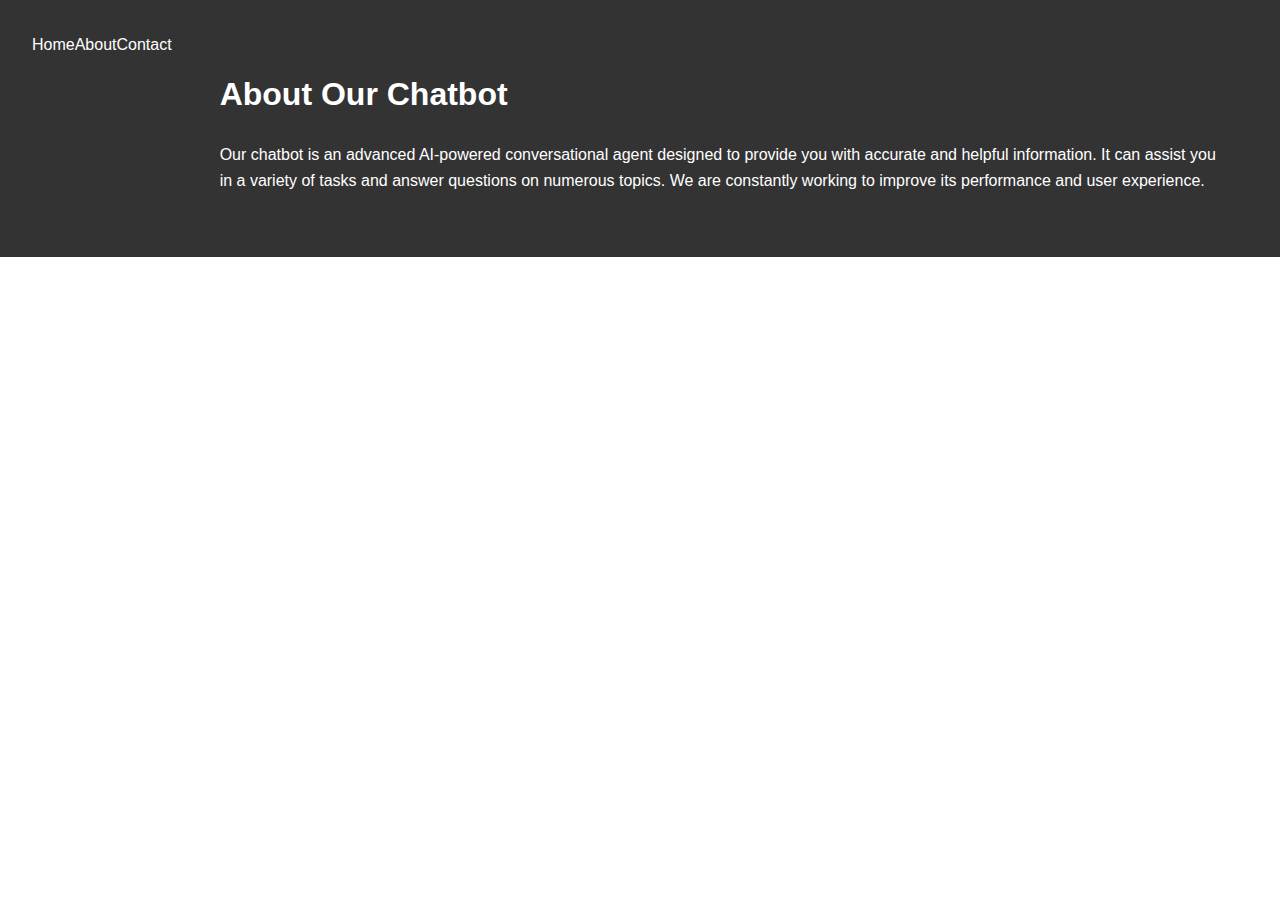
==== about.html @ eccf0aeb "push" ====
<!DOCTYPE html>
<html lang="en">
<head>
    <meta charset="UTF-8">
    <meta name="viewport" content="width=device-width, initial-scale=1.0">
    <title>About Chatbot</title>
    <link rel="stylesheet" href="style.css">
</head>
<body>
    <header>
        <nav>
            <a href="index.html
            <!DOCTYPE html>
            <html lang="en">
            <head>
                <meta charset="UTF-8">
                <meta name="viewport" content="width=device-width, initial-scale=1.0">
                <title>About Chatbot</title>
                <link rel="stylesheet" href="style.css">
            </head>
            <body>
                <header>
                    <nav>
                        <nav>
                            <a href="index.html">Home</a>
                            <a href="about.html">About</a>
                            <a href="contact.html">Contact</a>
                        </nav>
                    </nav>
                </header>
                <main>
                    <h1>About Our Chatbot</h1>
                    <p>
                        Our chatbot is an advanced AI-powered conversational agent designed to provide you with accurate and helpful information. It can assist you in a variety of tasks and answer questions on numerous topics. We are constantly working to improve its performance and user experience.
                    </p>
                </main>
            </body>
            </html>
---- style.css ----
body {
  font-family: Arial, sans-serif;
  line-height: 1.6;
  margin: 0;
  padding: 0;
}

header {
  background: #333;
  color: #fff;
  padding: 1rem;
}

nav {
  display: flex;
  justify-content: space-around;
}

nav a {
  color: #fff;
  text-decoration: none;
}

main {
  padding: 2rem;
}

label {
  display: inline-block;
  width: 100px;
}

input[type="text"], input[type="email"], textarea {
  width: 100%;
  padding: 0.5rem;
  margin-bottom: 1rem;
}

input[type="submit"] {
  display: inline-block;
  background: #333;
  color: #fff;
  padding: 0.5rem 1rem;
  border: none;
  cursor: pointer;
}

input[type="submit"]:hover {
  background: #444;
}
---- style.css ----
body {
  font-family: Arial, sans-serif;
  line-height: 1.6;
  margin: 0;
  padding: 0;
}

header {
  background: #333;
  color: #fff;
  padding: 1rem;
}

nav {
  display: flex;
  justify-content: space-around;
}

nav a {
  color: #fff;
  text-decoration: none;
}

main {
  padding: 2rem;
}

label {
  display: inline-block;
  width: 100px;
}

input[type="text"], input[type="email"], textarea {
  width: 100%;
  padding: 0.5rem;
  margin-bottom: 1rem;
}

input[type="submit"] {
  display: inline-block;
  background: #333;
  color: #fff;
  padding: 0.5rem 1rem;
  border: none;
  cursor: pointer;
}

input[type="submit"]:hover {
  background: #444;
}
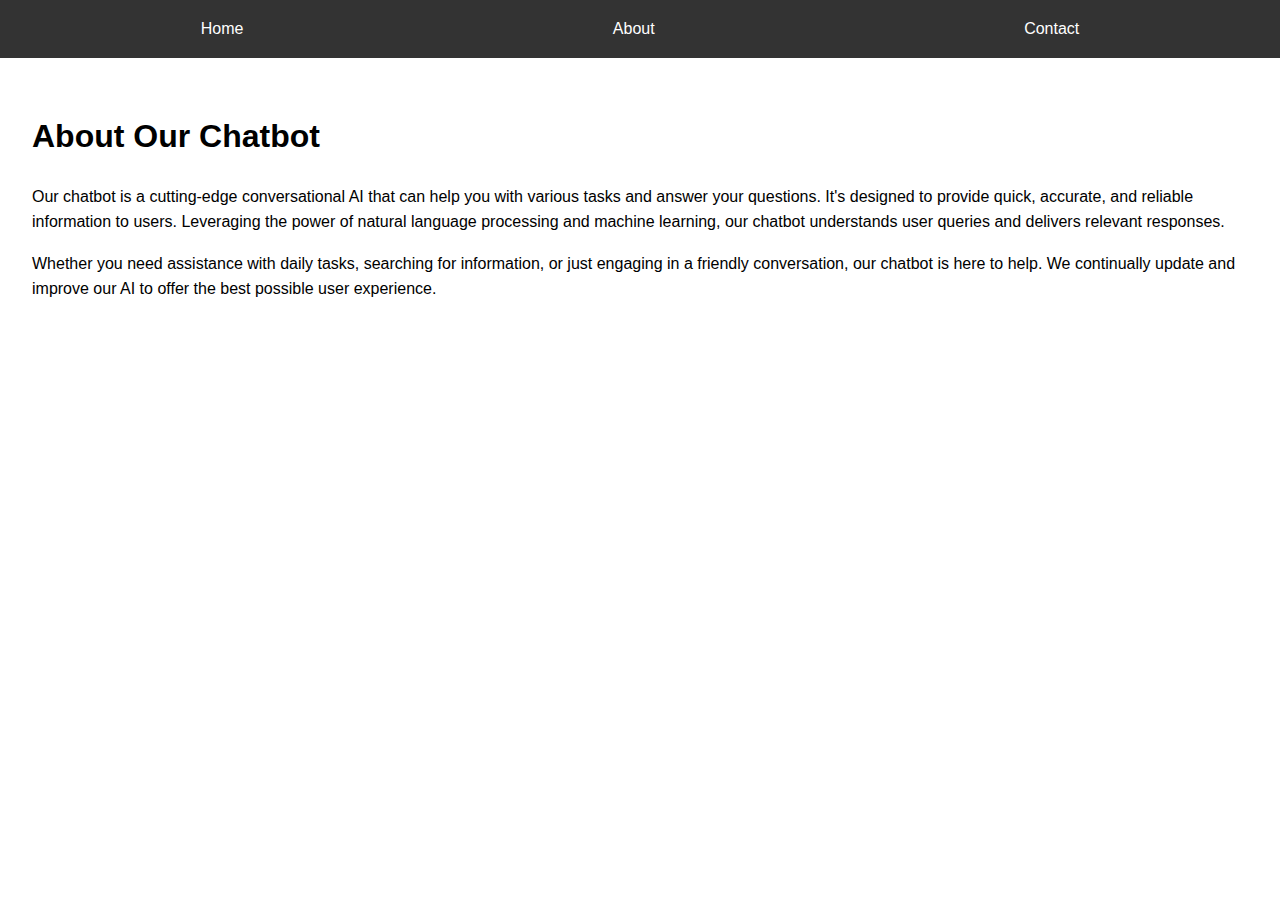
==== commit ceb97a08: "push" ====
--- a/about.html
+++ b/about.html
@@ -9,31 +9,19 @@
 <body>
     <header>
         <nav>
-            <a href="index.html
-            <!DOCTYPE html>
-            <html lang="en">
-            <head>
-                <meta charset="UTF-8">
-                <meta name="viewport" content="width=device-width, initial-scale=1.0">
-                <title>About Chatbot</title>
-                <link rel="stylesheet" href="style.css">
-            </head>
-            <body>
-                <header>
-                    <nav>
-                        <nav>
-                            <a href="index.html">Home</a>
-                            <a href="about.html">About</a>
-                            <a href="contact.html">Contact</a>
-                        </nav>
-                    </nav>
-                </header>
-                <main>
-                    <h1>About Our Chatbot</h1>
-                    <p>
-                        Our chatbot is an advanced AI-powered conversational agent designed to provide you with accurate and helpful information. It can assist you in a variety of tasks and answer questions on numerous topics. We are constantly working to improve its performance and user experience.
-                    </p>
-                </main>
-            </body>
-            </html>
-            +            <a href="index.html">Home</a>
+            <a href="about.html">About</a>
+            <a href="contact.html">Contact</a>
+        </nav>
+    </header>
+    <main>
+        <h1>About Our Chatbot</h1>
+        <p>
+            Our chatbot is a cutting-edge conversational AI that can help you with various tasks and answer your questions. It's designed to provide quick, accurate, and reliable information to users. Leveraging the power of natural language processing and machine learning, our chatbot understands user queries and delivers relevant responses.
+        </p>
+        <p>
+            Whether you need assistance with daily tasks, searching for information, or just engaging in a friendly conversation, our chatbot is here to help. We continually update and improve our AI to offer the best possible user experience.
+        </p>
+    </main>
+</body>
+</html>
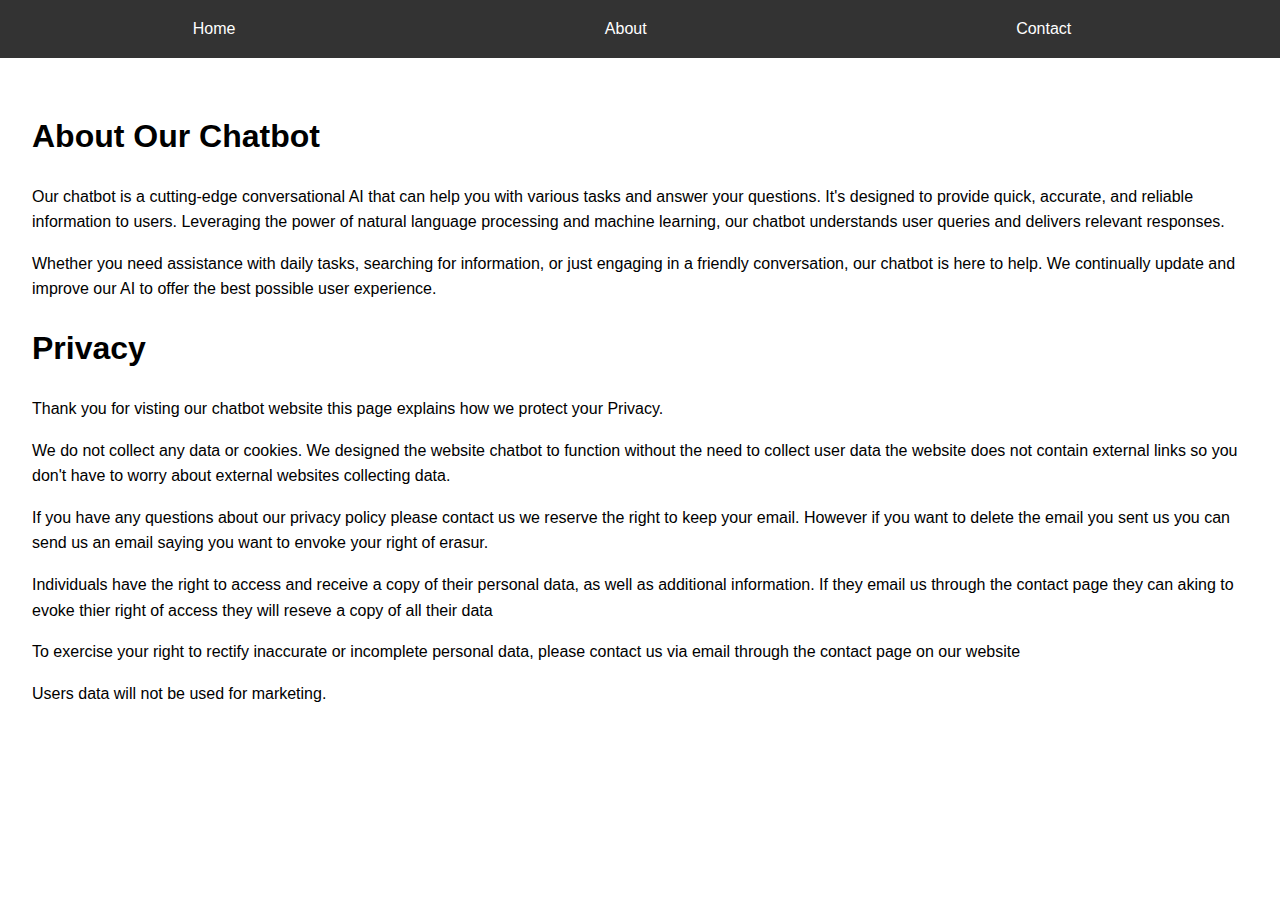
==== commit 6927960b: "Update about.html" ====
--- a/about.html
+++ b/about.html
@@ -22,6 +22,13 @@
         <p>
             Whether you need assistance with daily tasks, searching for information, or just engaging in a friendly conversation, our chatbot is here to help. We continually update and improve our AI to offer the best possible user experience.
         </p>
+        <h1>Privacy</h1>
+        <p>Thank you for visting our chatbot website this page explains how we protect your Privacy.</p>
+        <p>We do not collect any data or cookies. We designed the website chatbot to function without the need to collect user data the website does not contain external links so you don't have to worry about external websites collecting data.  </p>
+        <P>If you have any questions about our privacy policy please contact us we reserve the right to keep your email. However if you want to delete the email you sent us you can send us an email saying you want to envoke your right of erasur.</P>
+        <p>Individuals have the right to access and receive a copy of their personal data, as well as additional information. If they email us through the contact page they can aking to evoke thier right of access they will reseve a copy of all their data</p>
+        <p>To exercise your right to rectify inaccurate or incomplete personal data, please contact us via email through the contact page on our website</p>
+        <p>Users data will not be used for marketing.</p>
     </main>
 </body>
 </html>
--- a/style.css
+++ b/style.css
@@ -48,3 +48,127 @@
 input[type="submit"]:hover {
   background: #444;
 }
+
+body {
+    font-family: Arial, sans-serif;
+    margin: 0;
+    padding: 0;
+}
+
+header {
+    background-color: #333;
+    padding: 1rem;
+}
+
+nav a {
+    color: #fff;
+    text-decoration: none;
+    margin-right: 1rem;
+}
+
+nav a:hover {
+    text-decoration: underline;
+}
+
+main {
+    padding: 2rem;
+}
+
+#chatbot-container {
+    border: 1px solid #ccc;
+    border-radius: 5px;
+    width: 100%;
+    max-width: 600px;
+    margin: 0 auto;
+    display: flex;
+    flex-direction: column;
+    background-color: #f5f5f5;
+}
+
+#chat-output {
+    padding: 1rem;
+    flex-grow: 1;
+    overflow-y: auto;
+}
+
+#chat-input-container {
+    display: flex;
+    border-top: 1px solid #ccc;
+}
+
+#user-input {
+    flex-grow: 1;
+    border: none;
+    padding: 0.5rem;
+    outline: none;
+}
+
+#submit-button {
+    background-color: #007bff;
+    color: #fff;
+    border: none;
+    padding: 0.5rem 1rem;
+    cursor: pointer;
+}
+
+#submit-button:hover {
+    background-color: #0056b3;
+}
+
+/* chat container */
+
+.chat-container {
+  position: relative;
+  margin: auto;
+  padding: 20px;
+  border: 1px solid #ccc;
+}
+
+.chat-output {
+  flex: 1;
+  padding: 16px;
+  overflow-y: auto;
+}
+
+.chat-input {
+  display: flex;
+  border-top: 1px solid #f0f0f0;
+}
+
+input[type="text"] {
+  flex: 1;
+  padding: 12px;
+  border: none;
+  outline: none;
+}
+
+button {
+  background-color: #007bff;
+  color: white;
+  font-size: 16px;
+  padding: 12px;
+  border: none;
+  outline: none;
+  cursor: pointer;
+}
+
+button:hover {
+  background-color: #0056b3;
+}
+
+.message {
+  margin-bottom: 8px;
+  word-wrap: break-word;
+}
+
+.user-message {
+  color: #007bff;
+  font-weight: bold;
+}
+
+
+.bot-message {
+  color: #28a745; /* Green color */
+  font-weight: bold;
+  text-align: right; /* Align to the right side */
+}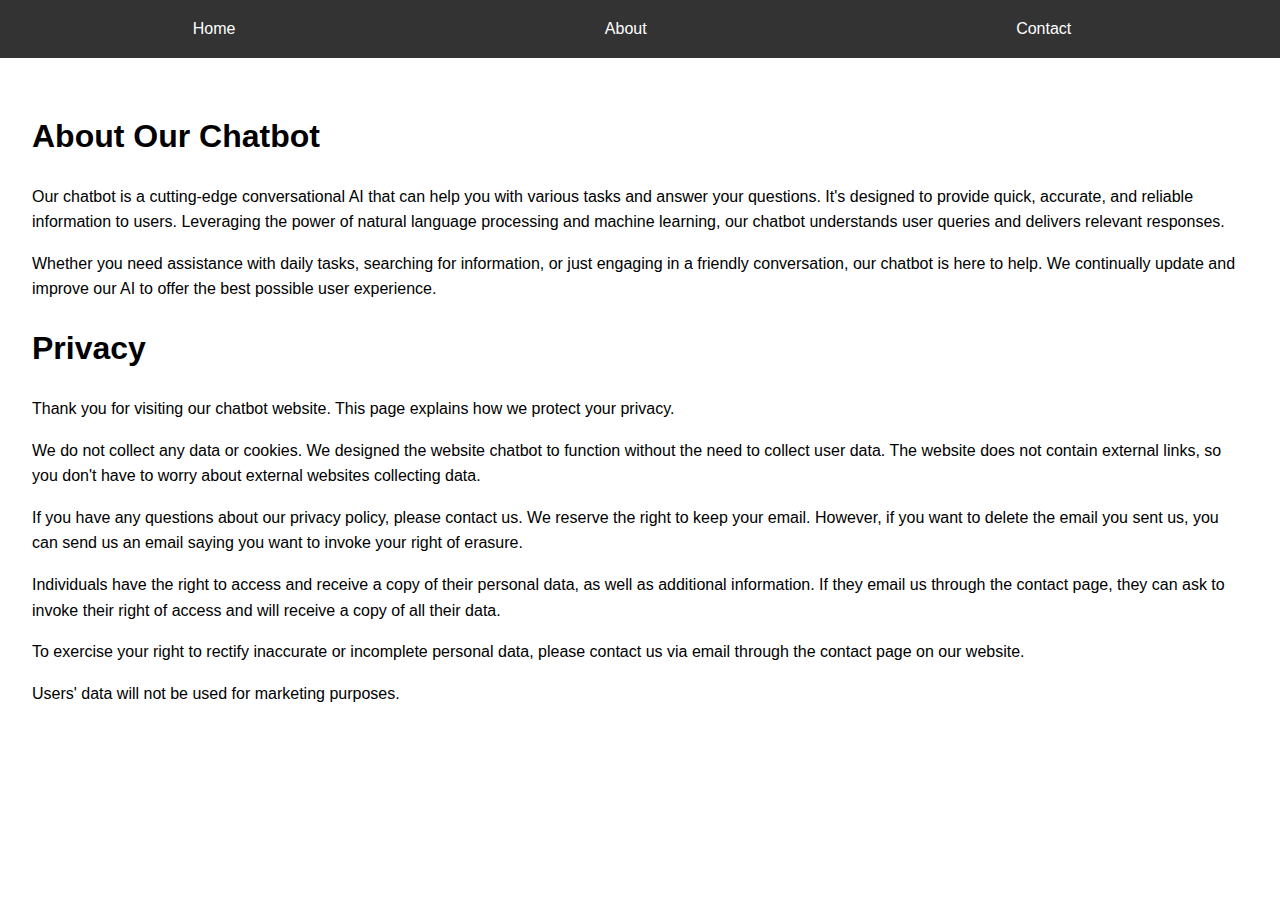
==== commit 254475bb: "Update about.html" ====
--- a/about.html
+++ b/about.html
@@ -23,12 +23,13 @@
             Whether you need assistance with daily tasks, searching for information, or just engaging in a friendly conversation, our chatbot is here to help. We continually update and improve our AI to offer the best possible user experience.
         </p>
         <h1>Privacy</h1>
-        <p>Thank you for visting our chatbot website this page explains how we protect your Privacy.</p>
-        <p>We do not collect any data or cookies. We designed the website chatbot to function without the need to collect user data the website does not contain external links so you don't have to worry about external websites collecting data.  </p>
-        <P>If you have any questions about our privacy policy please contact us we reserve the right to keep your email. However if you want to delete the email you sent us you can send us an email saying you want to envoke your right of erasur.</P>
-        <p>Individuals have the right to access and receive a copy of their personal data, as well as additional information. If they email us through the contact page they can aking to evoke thier right of access they will reseve a copy of all their data</p>
-        <p>To exercise your right to rectify inaccurate or incomplete personal data, please contact us via email through the contact page on our website</p>
-        <p>Users data will not be used for marketing.</p>
+        <p>Thank you for visiting our chatbot website. This page explains how we protect your privacy.</p>
+        <p>We do not collect any data or cookies. We designed the website chatbot to function without the need to collect user data. The website does not contain external links, so you don't have to worry about external websites collecting data.</p>
+        <p>If you have any questions about our privacy policy, please contact us. We reserve the right to keep your email. However, if you want to delete the email you sent us, you can send us an email saying you want to invoke your right of erasure.</p>
+        <p>Individuals have the right to access and receive a copy of their personal data, as well as additional information. If they email us through the contact page, they can ask to invoke their right of access and will receive a copy of all their data.</p>
+        <p>To exercise your right to rectify inaccurate or incomplete personal data, please contact us via email through the contact page on our website.</p>
+        <p>Users' data will not be used for marketing purposes.</p>
     </main>
 </body>
 </html>
+
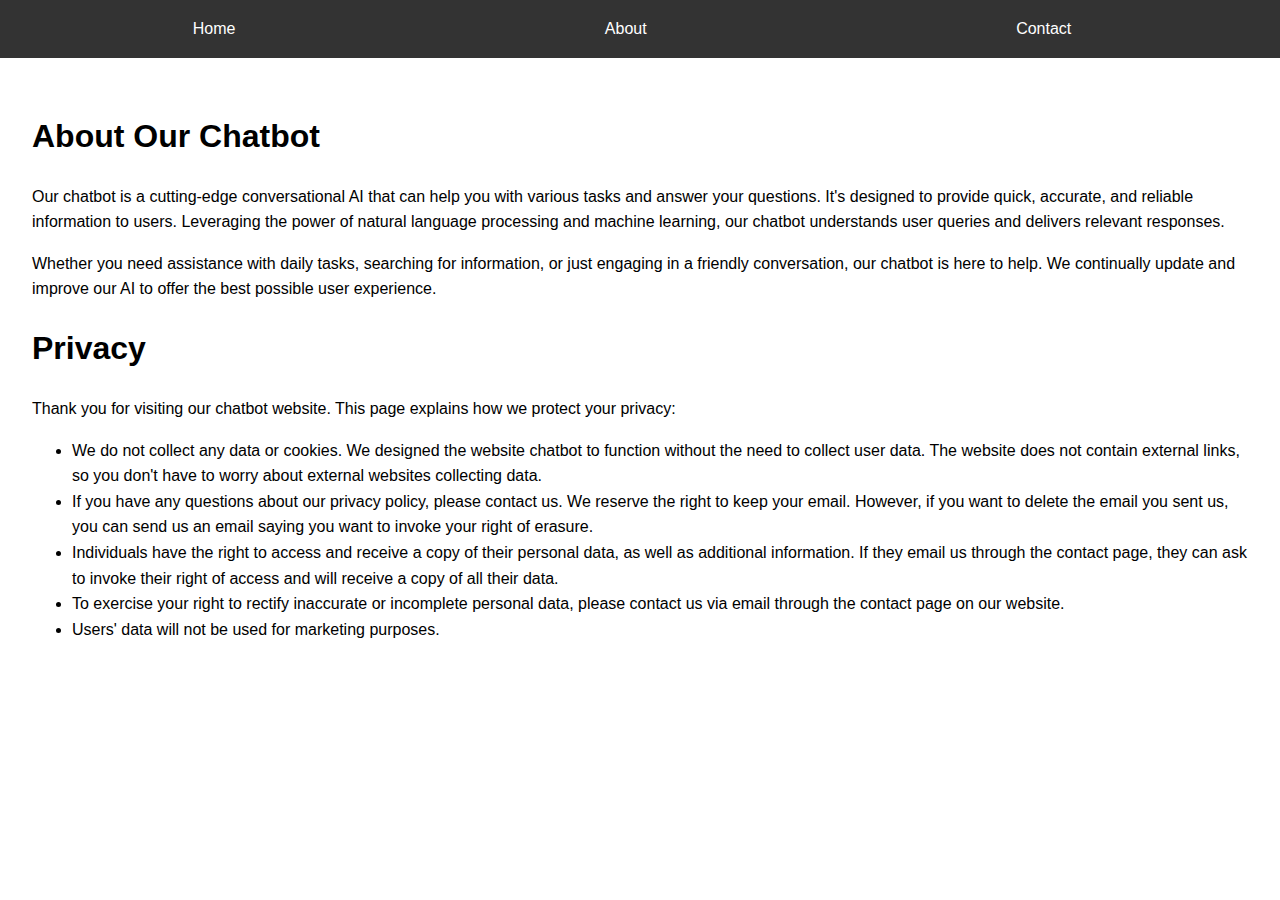
==== commit b9099e24: "Update about.html" ====
--- a/about.html
+++ b/about.html
@@ -23,13 +23,14 @@
             Whether you need assistance with daily tasks, searching for information, or just engaging in a friendly conversation, our chatbot is here to help. We continually update and improve our AI to offer the best possible user experience.
         </p>
         <h1>Privacy</h1>
-        <p>Thank you for visiting our chatbot website. This page explains how we protect your privacy.</p>
-        <p>We do not collect any data or cookies. We designed the website chatbot to function without the need to collect user data. The website does not contain external links, so you don't have to worry about external websites collecting data.</p>
-        <p>If you have any questions about our privacy policy, please contact us. We reserve the right to keep your email. However, if you want to delete the email you sent us, you can send us an email saying you want to invoke your right of erasure.</p>
-        <p>Individuals have the right to access and receive a copy of their personal data, as well as additional information. If they email us through the contact page, they can ask to invoke their right of access and will receive a copy of all their data.</p>
-        <p>To exercise your right to rectify inaccurate or incomplete personal data, please contact us via email through the contact page on our website.</p>
-        <p>Users' data will not be used for marketing purposes.</p>
+        <p>Thank you for visiting our chatbot website. This page explains how we protect your privacy:</p>
+        <ul>
+            <li>We do not collect any data or cookies. We designed the website chatbot to function without the need to collect user data. The website does not contain external links, so you don't have to worry about external websites collecting data.</li>
+            <li>If you have any questions about our privacy policy, please contact us. We reserve the right to keep your email. However, if you want to delete the email you sent us, you can send us an email saying you want to invoke your right of erasure.</li>
+            <li>Individuals have the right to access and receive a copy of their personal data, as well as additional information. If they email us through the contact page, they can ask to invoke their right of access and will receive a copy of all their data.</li>
+            <li>To exercise your right to rectify inaccurate or incomplete personal data, please contact us via email through the contact page on our website.</li>
+            <li>Users' data will not be used for marketing purposes.</li>
+        </ul>
     </main>
 </body>
-</html>
-
+</html>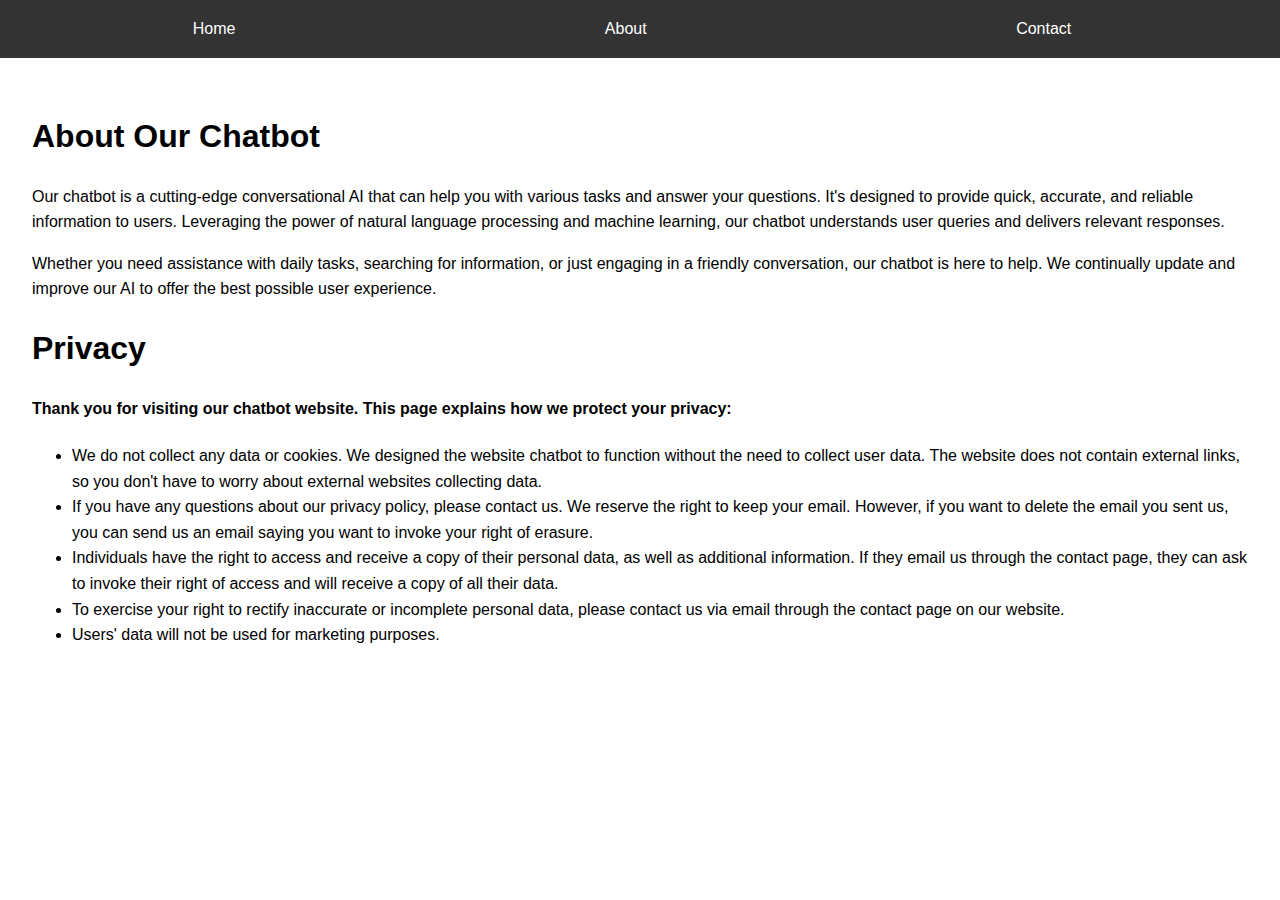
==== commit ef3a6eaf: "giving the user choices to pick from" ====
--- a/about.html
+++ b/about.html
@@ -23,7 +23,7 @@
             Whether you need assistance with daily tasks, searching for information, or just engaging in a friendly conversation, our chatbot is here to help. We continually update and improve our AI to offer the best possible user experience.
         </p>
         <h1>Privacy</h1>
-        <p>Thank you for visiting our chatbot website. This page explains how we protect your privacy:</p>
+        <h4>Thank you for visiting our chatbot website. This page explains how we protect your privacy:</h4>
         <ul>
             <li>We do not collect any data or cookies. We designed the website chatbot to function without the need to collect user data. The website does not contain external links, so you don't have to worry about external websites collecting data.</li>
             <li>If you have any questions about our privacy policy, please contact us. We reserve the right to keep your email. However, if you want to delete the email you sent us, you can send us an email saying you want to invoke your right of erasure.</li>
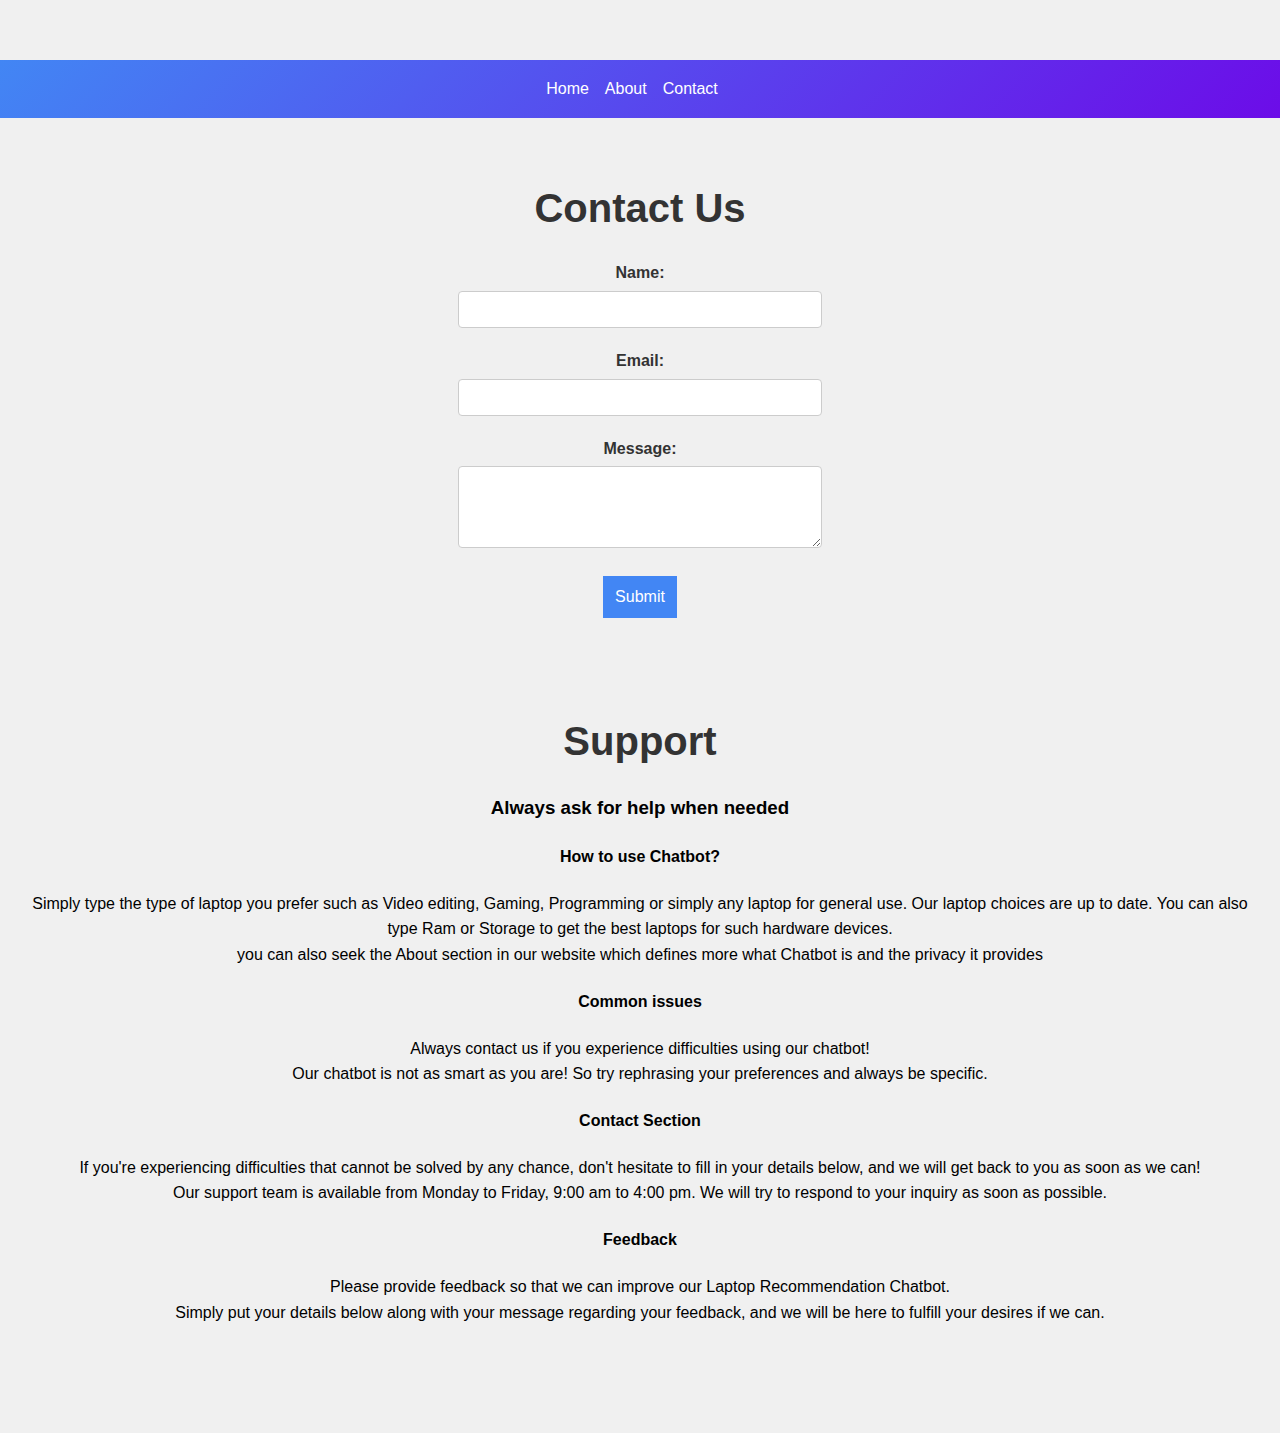
==== commit 3966fe89: "finished CSS" ====
--- a/about.html
+++ b/about.html
@@ -3,10 +3,11 @@
 <head>
     <meta charset="UTF-8">
     <meta name="viewport" content="width=device-width, initial-scale=1.0">
-    <title>About Chatbot</title>
+    <title>Contact Us</title>
     <link rel="stylesheet" href="style.css">
 </head>
-<body>
+<body class="contact-page">
+
     <header>
         <nav>
             <a href="index.html">Home</a>
@@ -15,22 +16,51 @@
         </nav>
     </header>
     <main>
-        <h1>About Our Chatbot</h1>
-        <p>
-            Our chatbot is a cutting-edge conversational AI that can help you with various tasks and answer your questions. It's designed to provide quick, accurate, and reliable information to users. Leveraging the power of natural language processing and machine learning, our chatbot understands user queries and delivers relevant responses.
-        </p>
-        <p>
-            Whether you need assistance with daily tasks, searching for information, or just engaging in a friendly conversation, our chatbot is here to help. We continually update and improve our AI to offer the best possible user experience.
-        </p>
-        <h1>Privacy</h1>
-        <h4>Thank you for visiting our chatbot website. This page explains how we protect your privacy:</h4>
+        <h1>Contact Us</h1>
+        <div class="form-container">
+            <form id="contact-form">
+                <div class="form-group">
+                    <label for="name">Name:</label>
+                    <input type="text" id="name" name="name" required>
+                </div>
+                <div class="form-group">
+                    <label for="email">Email:</label>
+                    <input type="email" id="email" name="email" required>
+                </div>
+                <div class="form-group">
+                    <label for="message">Message:</label>
+                    <textarea id="message" name="message" rows="4" required></textarea>
+                </div>
+                <button type="submit">Submit</button>
+            </form>
+        </div>
+    </main>
+    <main>
+        <h1>
+            Support
+        </h1>
+        <h3>Always ask for help when needed</h3>
+        <h4>How to use Chatbot?</h4>
         <ul>
-            <li>We do not collect any data or cookies. We designed the website chatbot to function without the need to collect user data. The website does not contain external links, so you don't have to worry about external websites collecting data.</li>
-            <li>If you have any questions about our privacy policy, please contact us. We reserve the right to keep your email. However, if you want to delete the email you sent us, you can send us an email saying you want to invoke your right of erasure.</li>
-            <li>Individuals have the right to access and receive a copy of their personal data, as well as additional information. If they email us through the contact page, they can ask to invoke their right of access and will receive a copy of all their data.</li>
-            <li>To exercise your right to rectify inaccurate or incomplete personal data, please contact us via email through the contact page on our website.</li>
-            <li>Users' data will not be used for marketing purposes.</li>
+            <li>Simply type the type of laptop you prefer such as Video editing, Gaming, Programming or simply any laptop for general use. Our laptop choices are up to date. You can also type Ram or Storage to get the  best laptops for such hardware devices.</li>
+            <li>you can also seek the About section in our website which defines more what Chatbot is and the privacy it provides</li>
+        </ul>
+        <h4>Common issues</h4>
+        <ul>
+            <li>Always contact us if you experience difficulties using our chatbot!</li>
+            <li>Our chatbot is not as smart as you are! So try rephrasing your preferences and always be specific.</li>
+        </ul>
+        <h4>Contact Section</h4>
+        <ul>
+            <li>If you're experiencing difficulties that cannot be solved by any chance, don't hesitate to fill in your details below, and we will get back to you as soon as we can!</li>
+            <li>Our support team is available from Monday to Friday, 9:00 am to 4:00 pm. We will try to respond to your inquiry as soon as possible.</li>
+        </ul>
+        <h4>Feedback</h4>
+        <ul>
+            <li>Please provide feedback so that we can improve our Laptop Recommendation Chatbot.</li>
+            <li>Simply put your details below along with your message regarding your feedback, and we will be here to fulfill your desires if we can.</li>
         </ul>
     </main>
+    <script src="script.js"></script>
 </body>
 </html>--- a/style.css
+++ b/style.css
@@ -1,127 +1,151 @@
+/* Common styles for all pages */
+
 body {
   font-family: Arial, sans-serif;
   line-height: 1.6;
   margin: 0;
   padding: 0;
+  background-color: #f5f5f5;
 }
 
 header {
-  background: #333;
+  background: linear-gradient(135deg, #4286f4, #6c0ce8);
   color: #fff;
   padding: 1rem;
+  text-align: center;
 }
 
 nav {
   display: flex;
-  justify-content: space-around;
+  justify-content: center;
 }
 
 nav a {
   color: #fff;
   text-decoration: none;
+  margin-right: 1rem;
+  transition: color 0.3s ease;
+}
+
+nav a:hover {
+  text-decoration: underline;
+  color: #d1d1d1;
 }
 
 main {
   padding: 2rem;
-}
-
-label {
-  display: inline-block;
-  width: 100px;
-}
-
-input[type="text"], input[type="email"], textarea {
+  text-align: center;
+}
+
+ul {
+  list-style: none;
+  padding-left: 0;
+}
+
+#chatbot-container {
+  border: 1px solid #ccc;
+  border-radius: 5px;
   width: 100%;
+  max-width: 600px;
+  margin: 0 auto;
+  display: flex;
+  flex-direction: column;
+  background-color: #fff;
+}
+
+#chat-output {
+  padding: 1rem;
+  flex-grow: 1;
+  overflow-y: auto;
+}
+
+#chat-input-container {
+  display: flex;
+  border-top: 1px solid #ccc;
+}
+
+.contact-form {
+  max-width: 400px;
+  margin: 0 auto;
+  background-color: #f8f8f8;
+  padding: 30px;
+  border-radius: 5px;
+}
+.form-group {
+  margin-bottom: 20px;
+}
+
+#contact-form input,
+#contact-form textarea {
+  width: 30%;
+  padding: 10px;
+  border: 1px solid #ccc;
+  border-radius: 4px;
+  box-sizing: border-box;
+}
+
+
+.contact-form textarea {
+  height: 120px;
+}
+
+.contact-form button {
+  background-color: #4286f4;
+  color: white;
+  font-size: 16px;
+  padding: 12px 20px;
+  border: none;
+  border-radius: 4px;
+  cursor: pointer;
+}
+
+.contact-form button:hover {
+  background-color: #6c0ce8;
+}
+
+.contact-form label {
+  display: block;
+  font-weight: bold;
+  margin-bottom: 5px;
+  color: #333;
+}
+
+.contact-form .form-message {
+  color: #28a745;
+  font-weight: bold;
+  margin-top: 16px;
+}
+
+
+#user-input {
+  flex-grow: 1;
+  border: none;
   padding: 0.5rem;
-  margin-bottom: 1rem;
-}
-
-input[type="submit"] {
-  display: inline-block;
-  background: #333;
+  outline: none;
+}
+
+#submit-button {
+  background-color: #4286f4;
   color: #fff;
+  border: none;
   padding: 0.5rem 1rem;
-  border: none;
   cursor: pointer;
-}
-
-input[type="submit"]:hover {
-  background: #444;
-}
-
-body {
-    font-family: Arial, sans-serif;
-    margin: 0;
-    padding: 0;
-}
-
-header {
-    background-color: #333;
-    padding: 1rem;
-}
-
-nav a {
-    color: #fff;
-    text-decoration: none;
-    margin-right: 1rem;
-}
-
-nav a:hover {
-    text-decoration: underline;
-}
-
-main {
-    padding: 2rem;
-}
-
-#chatbot-container {
-    border: 1px solid #ccc;
-    border-radius: 5px;
-    width: 100%;
-    max-width: 600px;
-    margin: 0 auto;
-    display: flex;
-    flex-direction: column;
-    background-color: #f5f5f5;
-}
-
-#chat-output {
-    padding: 1rem;
-    flex-grow: 1;
-    overflow-y: auto;
-}
-
-#chat-input-container {
-    display: flex;
-    border-top: 1px solid #ccc;
-}
-
-#user-input {
-    flex-grow: 1;
-    border: none;
-    padding: 0.5rem;
-    outline: none;
-}
-
-#submit-button {
-    background-color: #007bff;
-    color: #fff;
-    border: none;
-    padding: 0.5rem 1rem;
-    cursor: pointer;
+  transition: background-color 0.3s ease;
 }
 
 #submit-button:hover {
-    background-color: #0056b3;
-}
-
-/* chat container */
+  background-color: #6c0ce8;
+}
+
+/* Chat container */
 
 .chat-container {
   position: relative;
   margin: auto;
   padding: 20px;
   border: 1px solid #ccc;
+  background-color: #fff;
+  box-shadow: 0 2px 4px rgba(0, 0, 0, 0.1);
 }
 
 .chat-output {
@@ -143,7 +167,7 @@
 }
 
 button {
-  background-color: #007bff;
+  background-color: #4286f4;
   color: white;
   font-size: 16px;
   padding: 12px;
@@ -152,8 +176,14 @@
   cursor: pointer;
 }
 
+label {
+  display: block;
+  font-weight: bold;
+  margin-bottom: 5px;
+  color: #333;
+}
 button:hover {
-  background-color: #0056b3;
+  background-color: #6c0ce8;
 }
 
 .message {
@@ -162,13 +192,35 @@
 }
 
 .user-message {
-  color: #007bff;
-  font-weight: bold;
-}
-
+  color: #4286f4;
+  font-weight: bold;
+}
 
 .bot-message {
   color: #28a745; /* Green color */
   font-weight: bold;
   text-align: right; /* Align to the right side */
+}
+
+h1 {
+  font-size: 40px;
+  font-weight: bold;
+  margin-bottom: 20px;
+  color: #333;
+}
+
+/* Additional styles for specific pages */
+
+.about-page {
+  background-color: #f8f8f8;
+  text-align: left;
+  padding-top: 60px;
+  padding-bottom: 60px;
+}
+
+.contact-page {
+  background-color: #f0f0f0;
+  text-align: left;
+  padding-top: 60px;
+  padding-bottom: 60px;
 }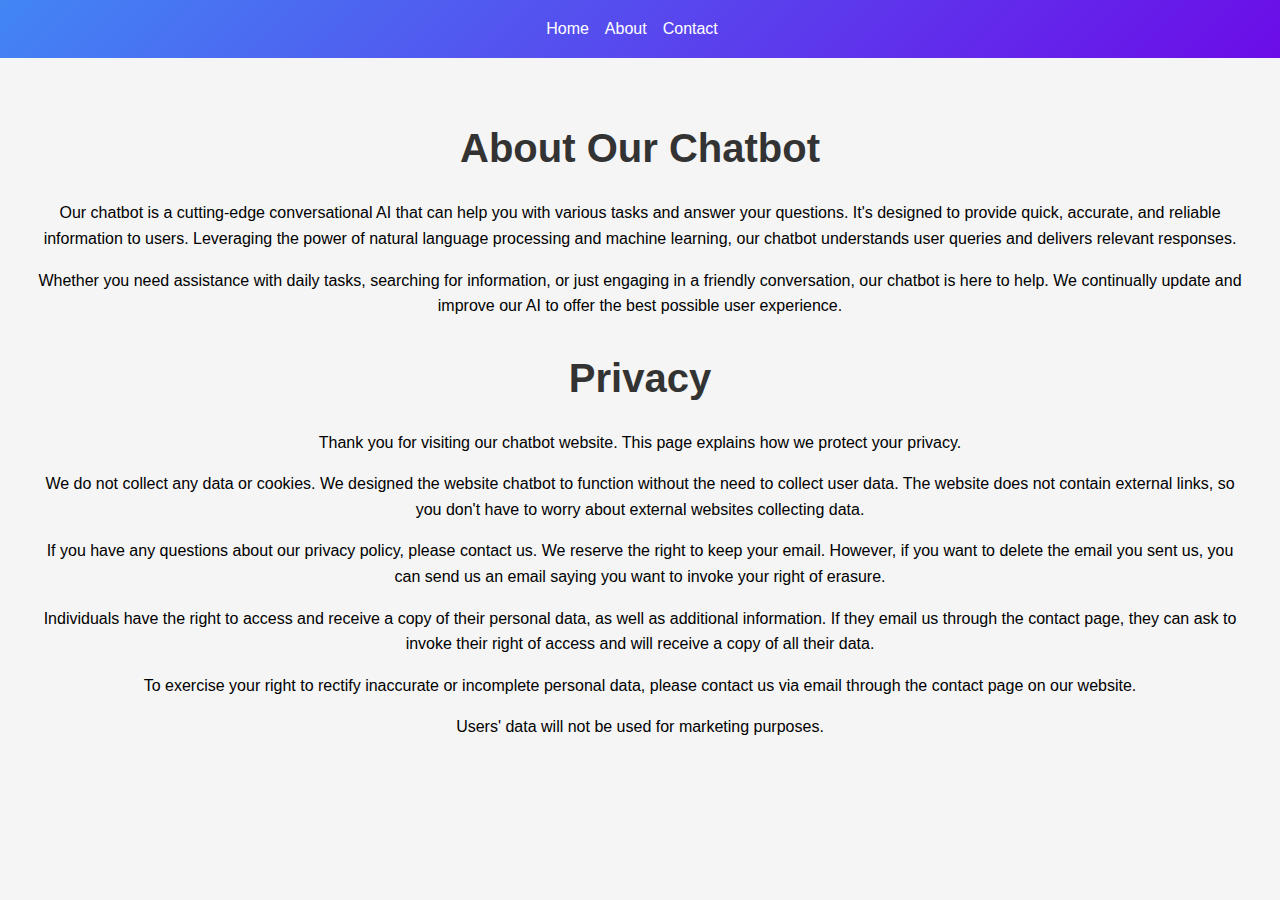
==== commit 78c16dcf: "about page change" ====
--- a/about.html
+++ b/about.html
@@ -3,11 +3,10 @@
 <head>
     <meta charset="UTF-8">
     <meta name="viewport" content="width=device-width, initial-scale=1.0">
-    <title>Contact Us</title>
+    <title>About Chatbot</title>
     <link rel="stylesheet" href="style.css">
 </head>
-<body class="contact-page">
-
+<body>
     <header>
         <nav>
             <a href="index.html">Home</a>
@@ -16,51 +15,20 @@
         </nav>
     </header>
     <main>
-        <h1>Contact Us</h1>
-        <div class="form-container">
-            <form id="contact-form">
-                <div class="form-group">
-                    <label for="name">Name:</label>
-                    <input type="text" id="name" name="name" required>
-                </div>
-                <div class="form-group">
-                    <label for="email">Email:</label>
-                    <input type="email" id="email" name="email" required>
-                </div>
-                <div class="form-group">
-                    <label for="message">Message:</label>
-                    <textarea id="message" name="message" rows="4" required></textarea>
-                </div>
-                <button type="submit">Submit</button>
-            </form>
-        </div>
+        <h1>About Our Chatbot</h1>
+        <p>
+            Our chatbot is a cutting-edge conversational AI that can help you with various tasks and answer your questions. It's designed to provide quick, accurate, and reliable information to users. Leveraging the power of natural language processing and machine learning, our chatbot understands user queries and delivers relevant responses.
+        </p>
+        <p>
+            Whether you need assistance with daily tasks, searching for information, or just engaging in a friendly conversation, our chatbot is here to help. We continually update and improve our AI to offer the best possible user experience.
+        </p>
+        <h1>Privacy</h1>
+        <p>Thank you for visiting our chatbot website. This page explains how we protect your privacy.</p>
+        <p>We do not collect any data or cookies. We designed the website chatbot to function without the need to collect user data. The website does not contain external links, so you don't have to worry about external websites collecting data.</p>
+        <p>If you have any questions about our privacy policy, please contact us. We reserve the right to keep your email. However, if you want to delete the email you sent us, you can send us an email saying you want to invoke your right of erasure.</p>
+        <p>Individuals have the right to access and receive a copy of their personal data, as well as additional information. If they email us through the contact page, they can ask to invoke their right of access and will receive a copy of all their data.</p>
+        <p>To exercise your right to rectify inaccurate or incomplete personal data, please contact us via email through the contact page on our website.</p>
+        <p>Users' data will not be used for marketing purposes.</p>
     </main>
-    <main>
-        <h1>
-            Support
-        </h1>
-        <h3>Always ask for help when needed</h3>
-        <h4>How to use Chatbot?</h4>
-        <ul>
-            <li>Simply type the type of laptop you prefer such as Video editing, Gaming, Programming or simply any laptop for general use. Our laptop choices are up to date. You can also type Ram or Storage to get the  best laptops for such hardware devices.</li>
-            <li>you can also seek the About section in our website which defines more what Chatbot is and the privacy it provides</li>
-        </ul>
-        <h4>Common issues</h4>
-        <ul>
-            <li>Always contact us if you experience difficulties using our chatbot!</li>
-            <li>Our chatbot is not as smart as you are! So try rephrasing your preferences and always be specific.</li>
-        </ul>
-        <h4>Contact Section</h4>
-        <ul>
-            <li>If you're experiencing difficulties that cannot be solved by any chance, don't hesitate to fill in your details below, and we will get back to you as soon as we can!</li>
-            <li>Our support team is available from Monday to Friday, 9:00 am to 4:00 pm. We will try to respond to your inquiry as soon as possible.</li>
-        </ul>
-        <h4>Feedback</h4>
-        <ul>
-            <li>Please provide feedback so that we can improve our Laptop Recommendation Chatbot.</li>
-            <li>Simply put your details below along with your message regarding your feedback, and we will be here to fulfill your desires if we can.</li>
-        </ul>
-    </main>
-    <script src="script.js"></script>
 </body>
 </html>